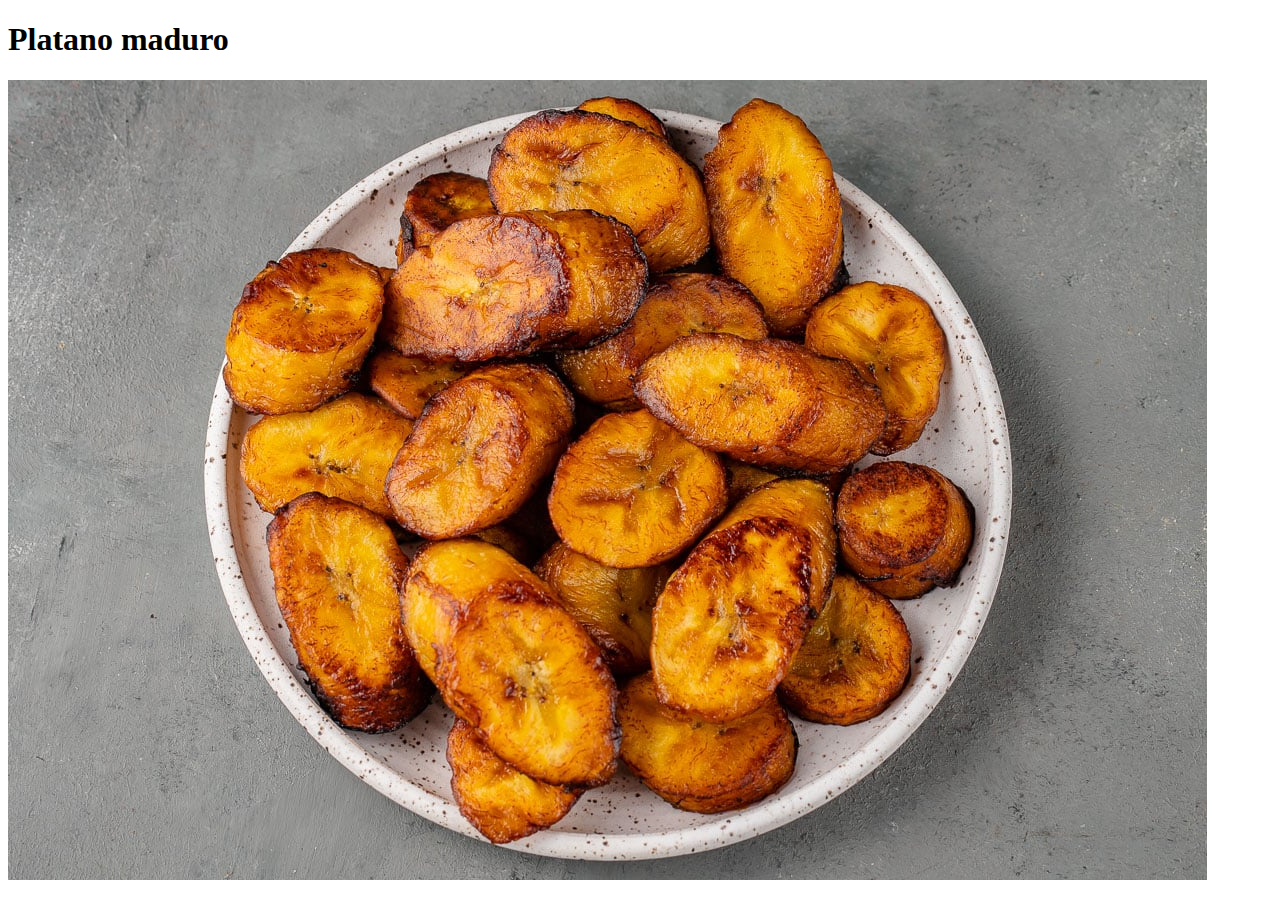
==== recipes/platano.html @ a16876bc "add images" ====
<!DOCTYPE html>
<html lang="en">
<head>
    <meta charset="UTF-8">
    <meta http-equiv="X-UA-Compatible" content="IE=edge">
    <meta name="viewport" content="width=device-width, initial-scale=1.0">
    <title>Document</title>
</head>
<body>
    <h1> Platano maduro</h1>
    <img src="../images/platanomaduro.png">
    
</body>
</html>
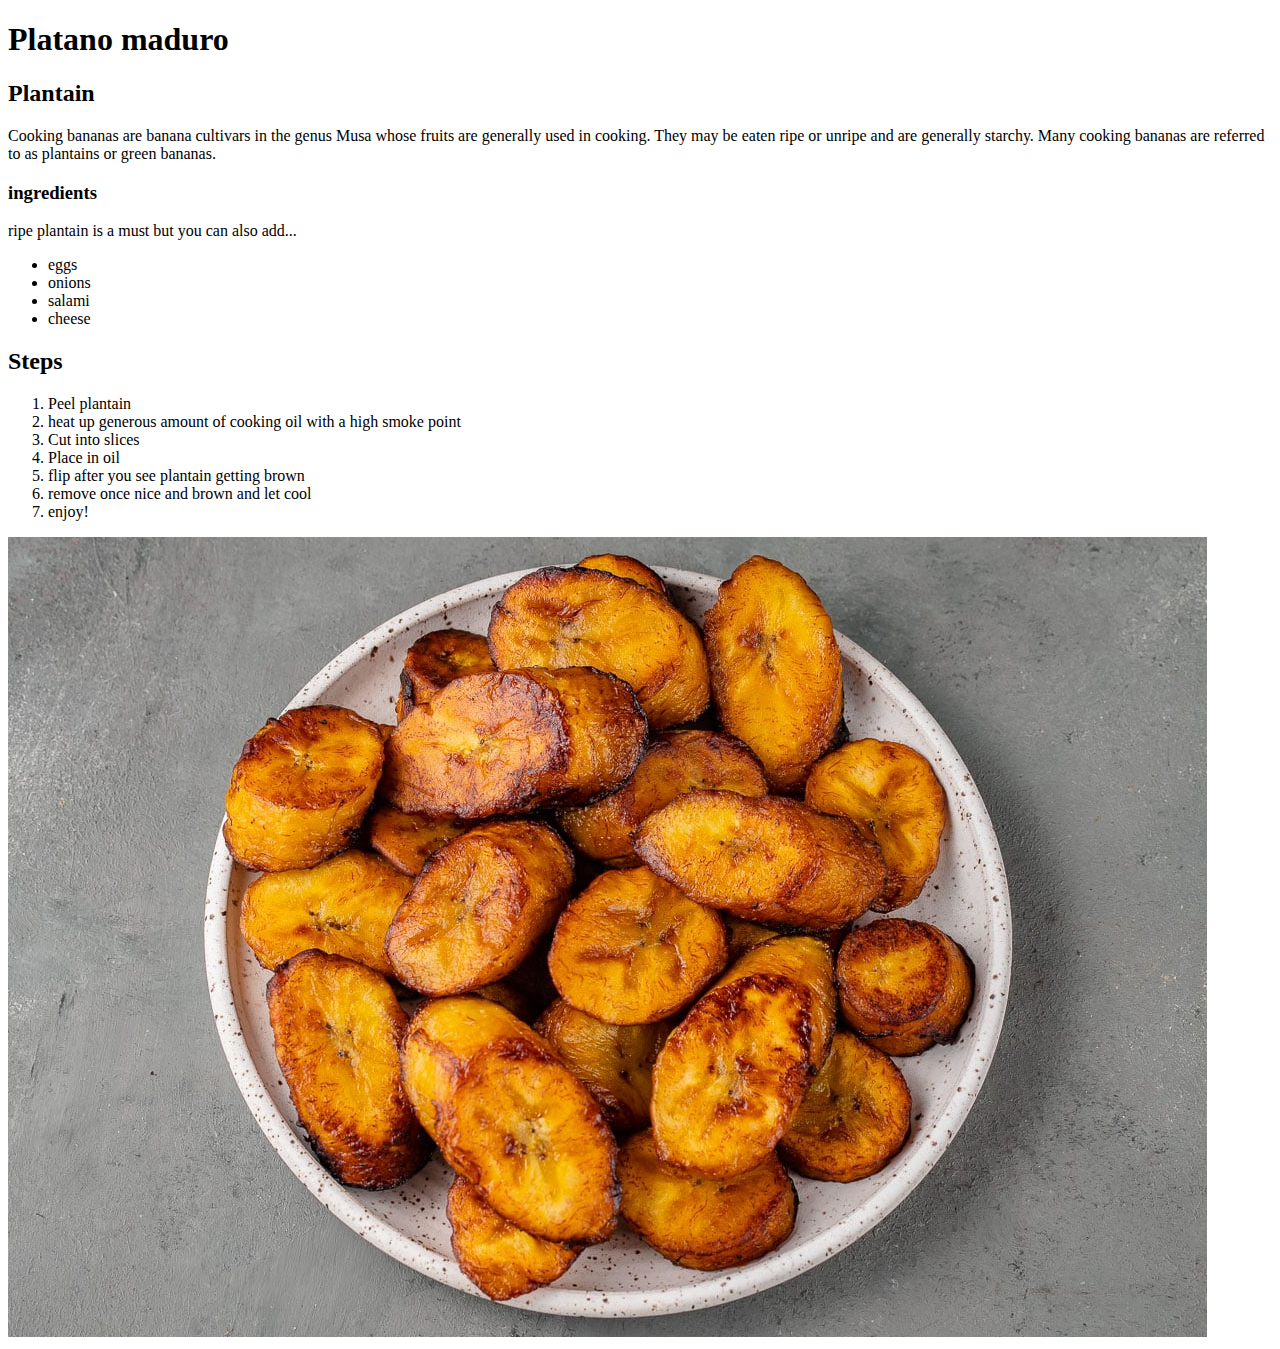
==== commit 528e78b0: "add/edit current files" ====
--- a/recipes/platano.html
+++ b/recipes/platano.html
@@ -8,6 +8,29 @@
 </head>
 <body>
     <h1> Platano maduro</h1>
+
+    <h2>Plantain</h2>
+    <p>Cooking bananas are banana cultivars in the genus Musa whose fruits are generally used in cooking. They may be eaten ripe or unripe and are generally starchy. Many cooking bananas are referred to as plantains or green bananas.</p>
+
+    <h3>ingredients</h3>
+    <p>ripe plantain is a must but you can also add... </p>
+    <ul>
+        <li>eggs</li>
+        <li>onions</li>
+        <li>salami</li>
+        <li>cheese</li>
+    </ul>
+
+    <h2>Steps</h2>
+    <ol>
+        <li>Peel plantain</li>
+        <li>heat up generous amount of cooking oil with a high smoke point</li>
+        <li>Cut into slices</li>
+        <li>Place in oil</li>
+        <li>flip after you see plantain getting brown</li>
+        <li>remove once nice and brown and let cool</li>
+        <li>enjoy!</li>
+    </ol>
     <img src="../images/platanomaduro.png">
     
 </body>
